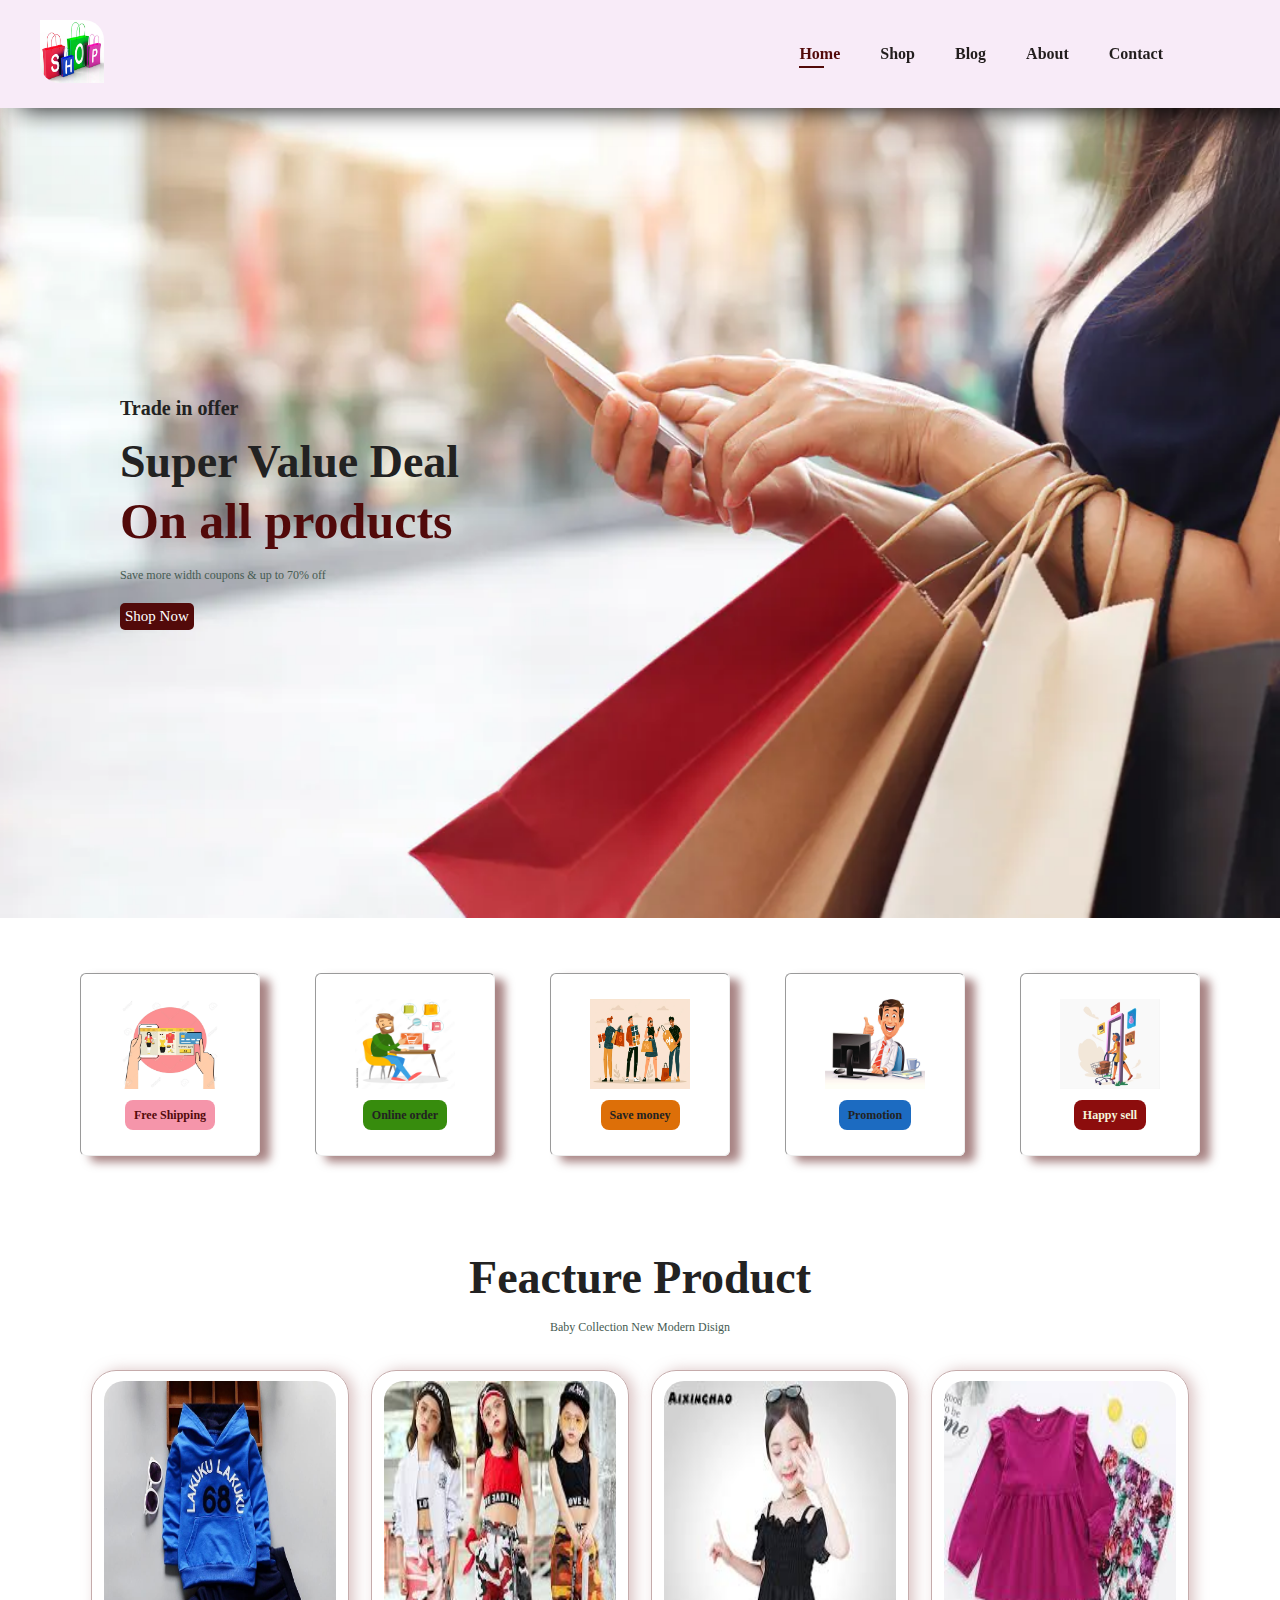
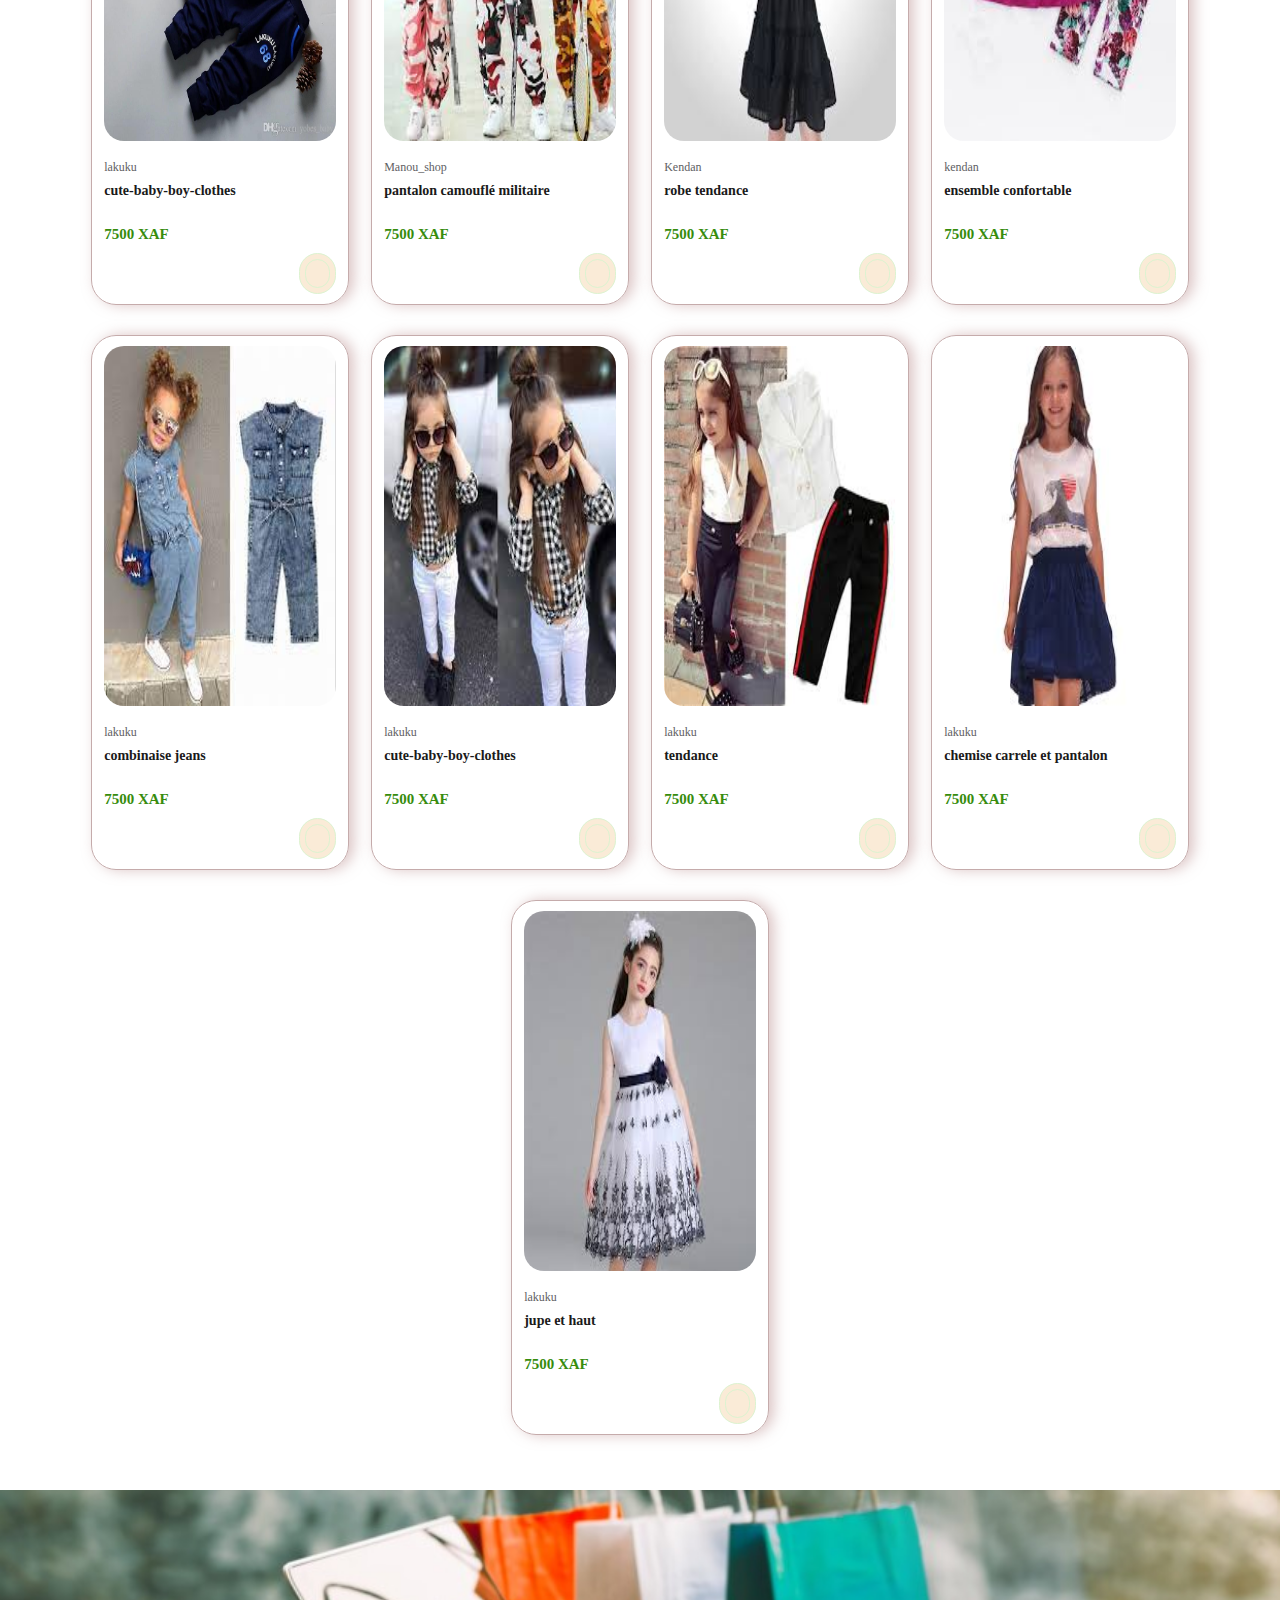
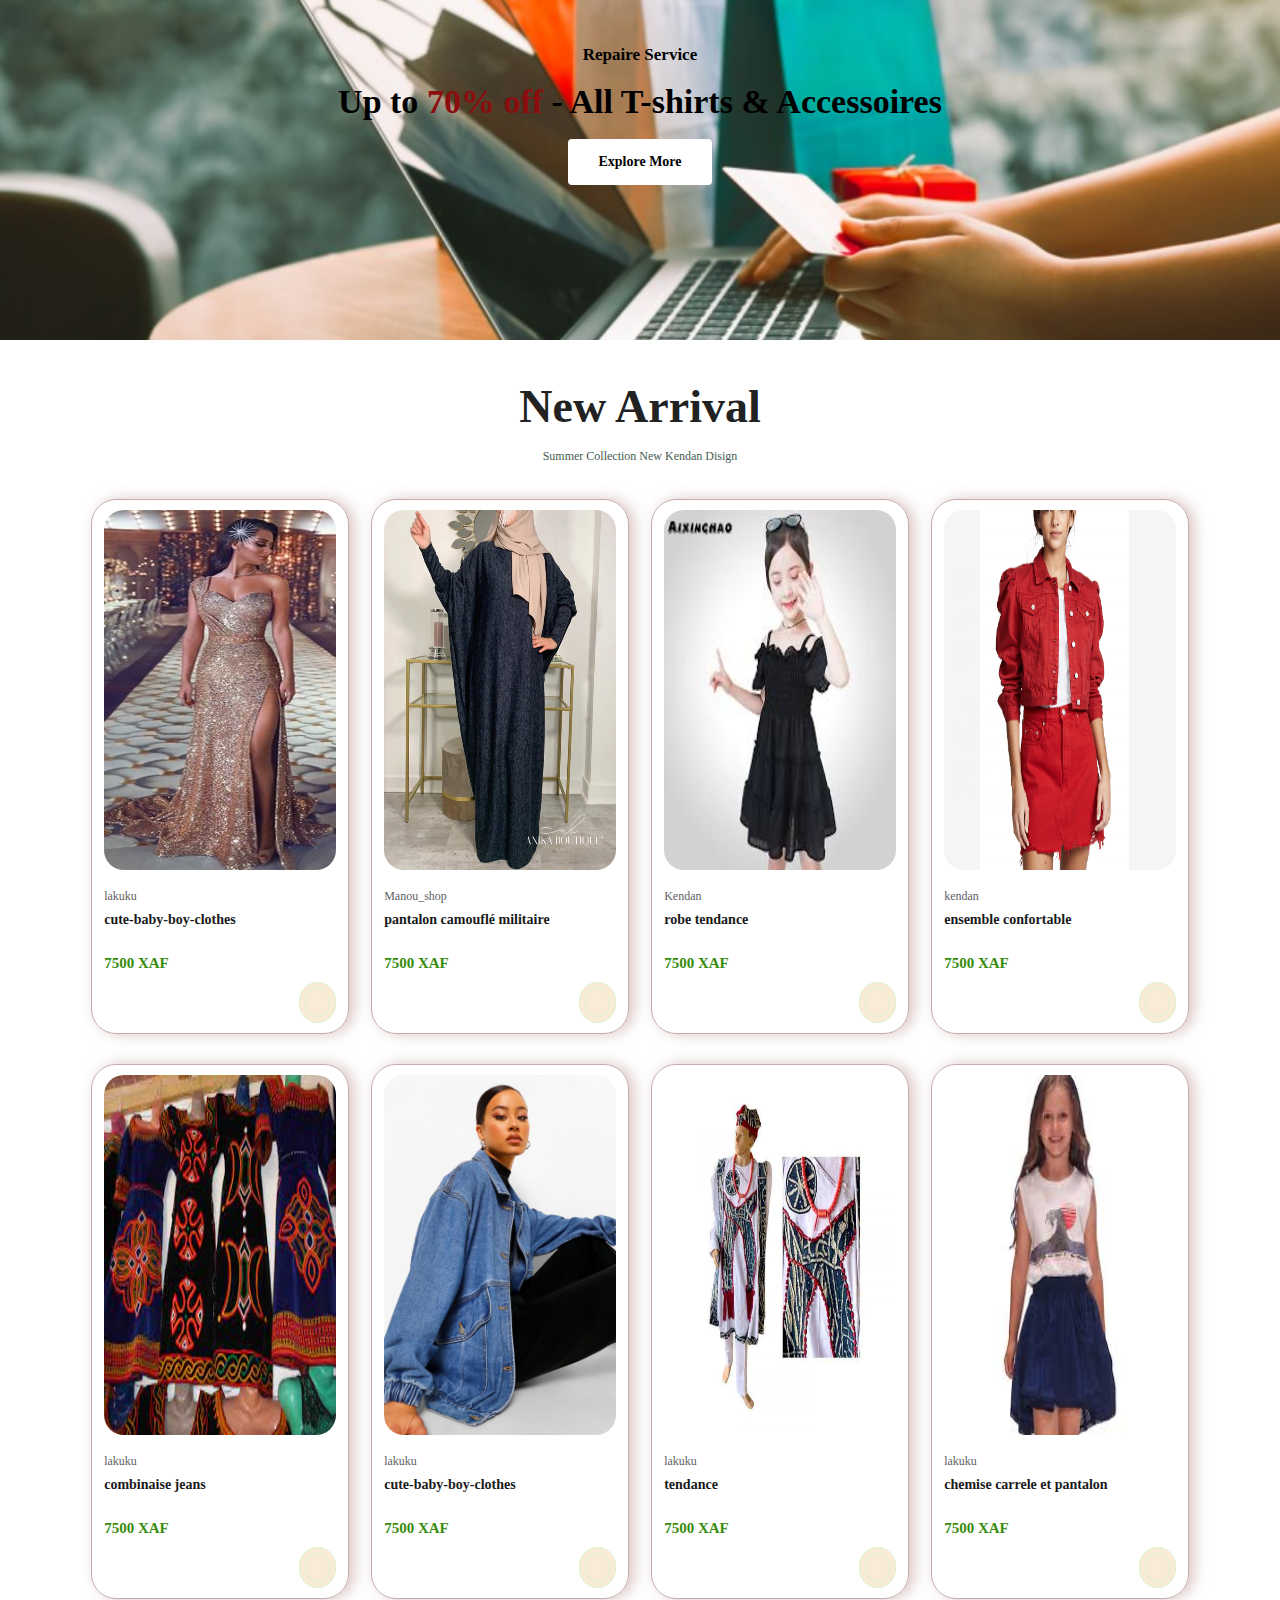
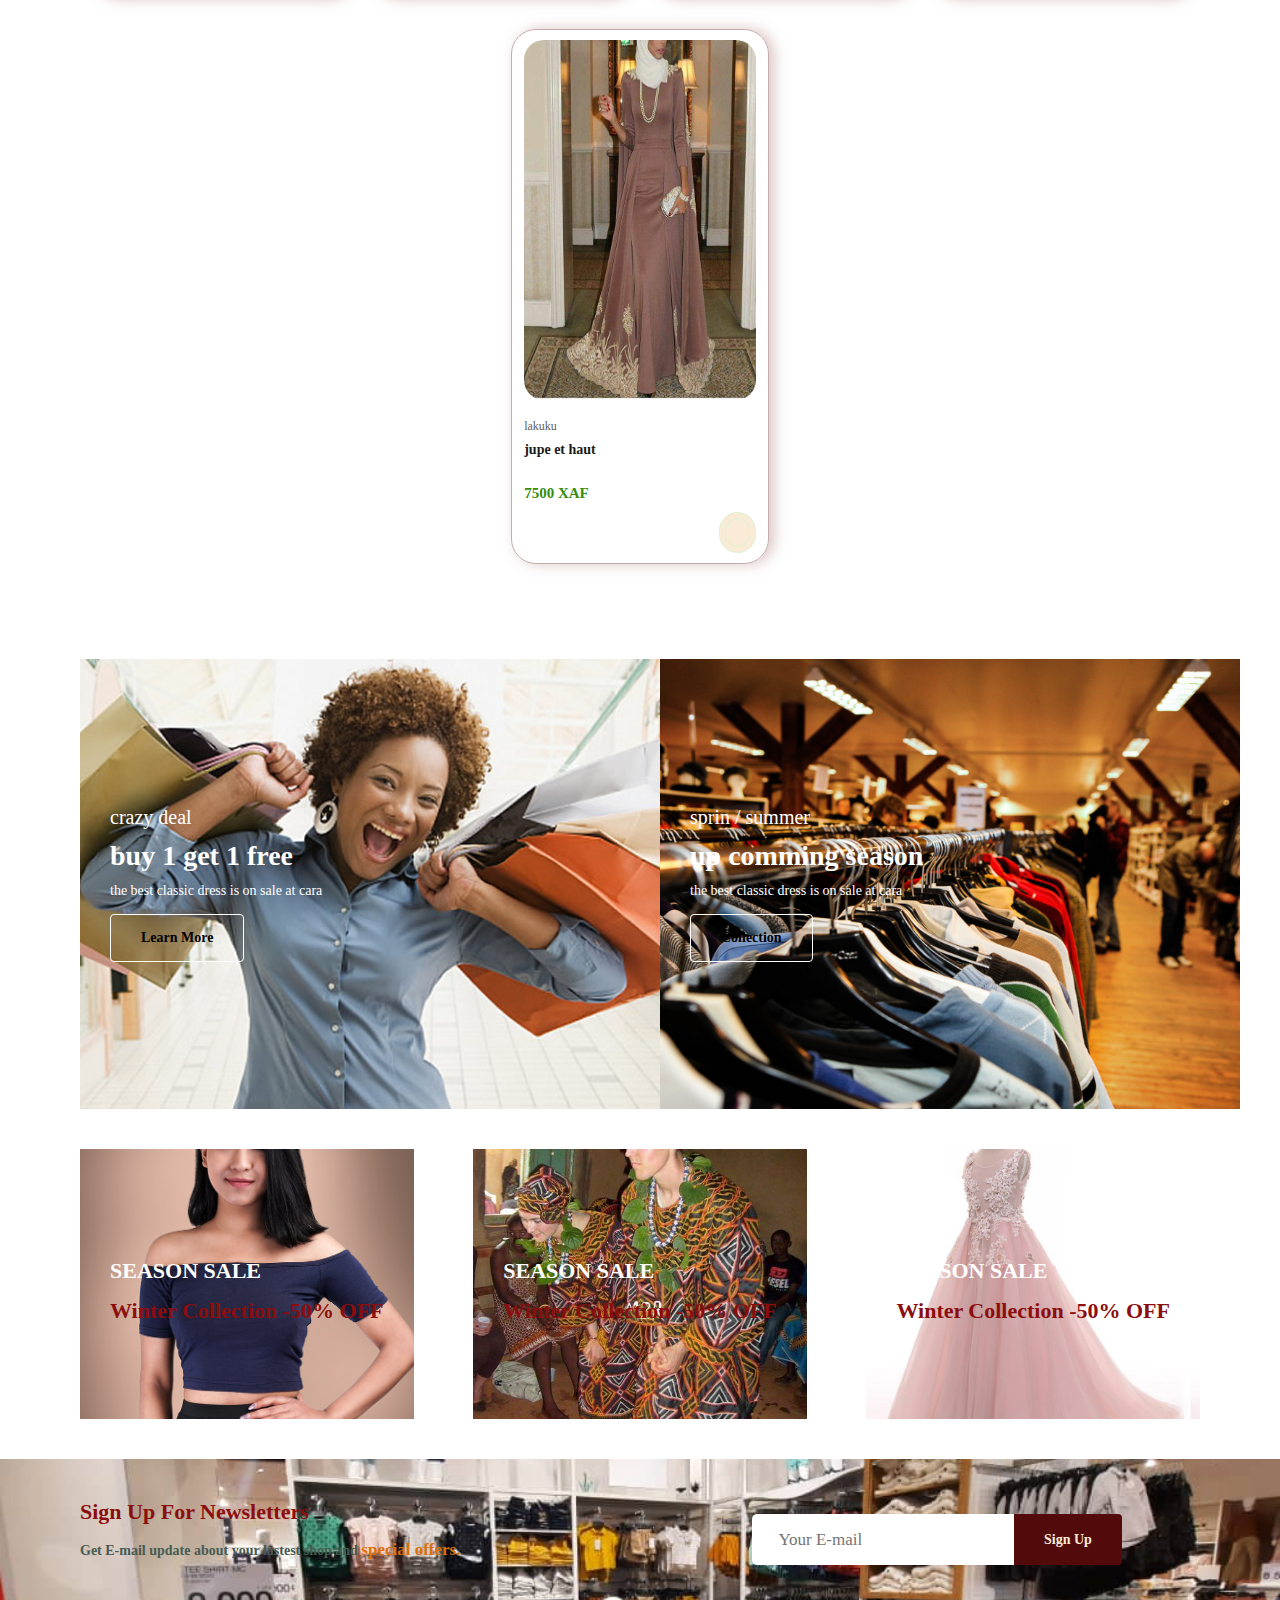
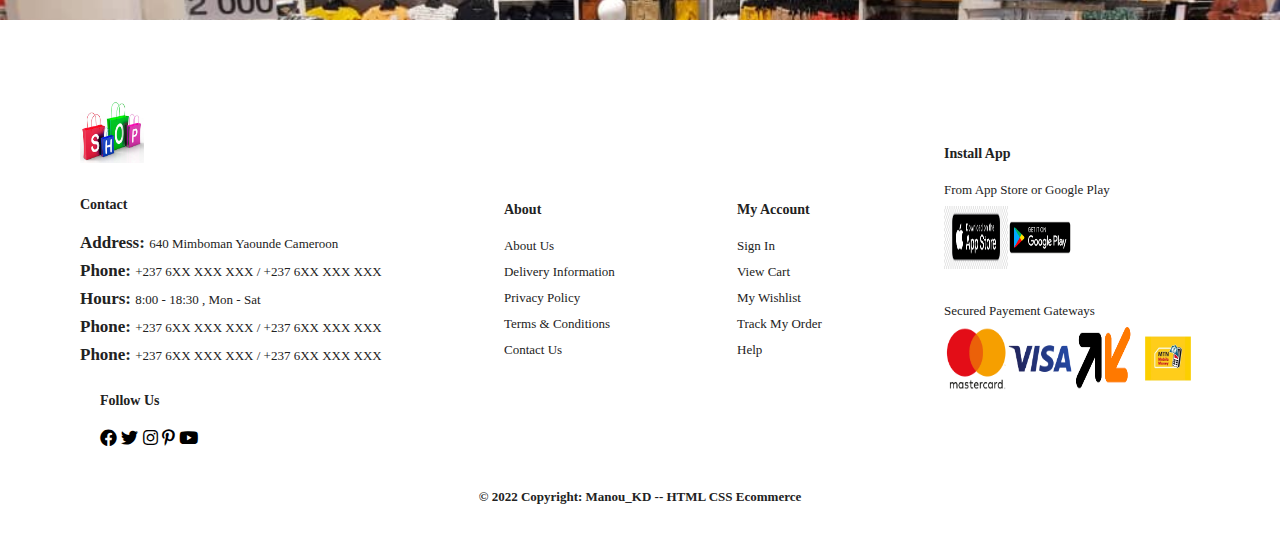
==== index.html @ 31b1c224 "first commit" ====
<!DOCTYPE html>
<html lang="en">
<head>
    <meta charset="UTF-8">
    <meta name="viewport" content="width=device-width, initial-scale=1.0">
    <meta http-equiv="X-UA-Compatible" content="ie=edge">
    <title>E-Commerce</title>
    <link rel="stylesheet" href="https://pro.fontawesome.com/releases/v5.10.0/css/all.css">
    <link rel="stylesheet" href="style.css">
</head>
<body>
    <section id="header">
        <a href="#"><img src="images/shopping_bags.jpg" alt="logo"  class="logo" srcset=""></a>
        <div>
            
            <ul id="navbar">
                <li><a class="active" href="index.html">Home</a></li>
                <li><a href="shop.html">Shop</a></li>
                <li><a href="blog.html">Blog</a></li>
                <li><a href="about.html">About</a></li>
                <li><a href="contact.html">Contact</a></li>
                <li id="lg-bag"><a href="cart.html">  <i class="far fa-shopping-bag"></i></a></li>
                <a href="#" id="close"><img src="images/icons/x-circle-fill.svg" alt="" srcset=""> </a>
            </ul>
        </div>
        <div id="mobile">
                <a href="cart.html"><img src="images/icons/bag.svg" alt="" srcset=""></a>
                <img src="images/icons/list.svg" id="bar" alt="" srcset="">
        </div>
    </section>
    <section id="hero">
        <h4>Trade in offer</h4>
        <h2>Super Value Deal</h2>
        <h1>On all products</h1>
        <p>Save more width coupons & up to 70% off</p>
        <button>Shop Now</button>
    </section>
    <section id="feature" class="section-p1">
        <div class="fe-box">
            <img src="images/feature/f1.webp" alt="" sizes="" srcset="">
            <h6>Free Shipping</h6>
        </div>
        <div class="fe-box">
            <img src="images/feature/f2.jpg" alt="" sizes="" srcset="">
            <h6>Online order</h6>
        </div>
        <div class="fe-box">
            <img src="images/feature/f3.webp" alt="" sizes="" srcset="">
            <h6>Save money</h6>
        </div>
        <div class="fe-box">
            <img src="images/feature/f4.jpg" alt="" sizes="" srcset="">
            <h6>Promotion</h6>
        </div>
        <div class="fe-box">
            <img src="images/feature/f5.webp" alt="" sizes="" srcset="">
            <h6>Happy sell</h6>
        </div>
        
    </section>
    <section id="product1" class="section-p1">
        <h2>Feacture Product</h2>
        <p> Baby Collection New Modern Disign</p>
        <div class="pro-container">
            <div class="pro">
                <img src="images/products/cute-baby-boy-clothes-alibaba-stock-onlin.jpg" class="img-pro" alt="" srcset="">
                <div class="des">
                    <span>lakuku</span>
                    <h5>cute-baby-boy-clothes</h5>
                    <div class="star">
                        <img src="images/icons/star-fill.svg" alt="">
                        <img src="images/icons/star-fill.svg" alt="">
                        <img src="images/icons/star-fill.svg" alt="">
                        <img src="images/icons/star-fill.svg" alt="">
                        <img src="images/icons/star.svg" alt="">
                    </div>
                    <h4>7500 XAF</h4>
                </div>
                <div id="cart" >
                  <a href="#" class="cart"><i class="fal fa-shopping-cart cart"></i></a>     
                </div>            
            </div>
            <div class="pro">
                <img src="images/products/images_010.jpg" class="img-pro" alt="" srcset="">
                <div class="des">
                    <span>Manou_shop</span>
                    <h5>pantalon camouflé militaire</h5>
                    <div class="star">
                        <img src="images/icons/star-fill.svg" alt="">
                        <img src="images/icons/star-fill.svg" alt="">
                        <img src="images/icons/star-fill.svg" alt="">
                        <img src="images/icons/star-fill.svg" alt="">
                        <img src="images/icons/star.svg" alt="">
                    </div>
                    <h4>7500 XAF</h4>
                </div>
                <div id="cart" >
                  <a href="#" class="cart"><i class="fal fa-shopping-cart cart"></i></a>     
                </div>            </div>
            <div class="pro">
                <img src="images/products/images_011.jpg" class="img-pro" alt="" srcset="">
                <div class="des">
                    <span>Kendan</span>
                    <h5>robe tendance</h5>
                    <div class="star">
                        <img src="images/icons/star-fill.svg" alt="">
                        <img src="images/icons/star-fill.svg" alt="">
                        <img src="images/icons/star-fill.svg" alt="">
                        <img src="images/icons/star-fill.svg" alt="">
                        <img src="images/icons/star.svg" alt="">
                    </div>
                    <h4>7500 XAF</h4>
                </div>
                <div id="cart" >
                  <a href="#" class="cart"><i class="fal fa-shopping-cart cart"></i></a>     
                </div>
                
            </div>
            <div class="pro">
                <img src="images/products/images_007.jpg" class="img-pro" alt="" srcset="">
                <div class="des">
                    <span>kendan</span>
                    <h5>ensemble confortable</h5>
                    <div class="star">
                        <img src="images/icons/star-fill.svg" alt="">
                        <img src="images/icons/star-fill.svg" alt="">
                        <img src="images/icons/star-fill.svg" alt="">
                        <img src="images/icons/star-fill.svg" alt="">
                        <img src="images/icons/star.svg" alt="">
                    </div>
                    <h4>7500 XAF</h4>
                </div>
                 <div id="cart" >
                  <a href="#" class="cart"><i class="fal fa-shopping-cart cart"></i></a>     
                </div>            </div>
            <div class="pro">
                <img src="images/products/images_016.jpg" class="img-pro" alt="" srcset="">
                <div class="des">
                    <span>lakuku</span>
                    <h5>combinaise jeans</h5>
                    <div class="star">
                        <img src="images/icons/star-fill.svg" alt="">
                        <img src="images/icons/star-fill.svg" alt="">
                        <img src="images/icons/star-fill.svg" alt="">
                        <img src="images/icons/star-fill.svg" alt="">
                        <img src="images/icons/star.svg" alt="">
                    </div>
                    <h4>7500 XAF</h4>
                </div>
                 <div id="cart" >
                  <a href="#" class="cart"><i class="fal fa-shopping-cart cart"></i></a>     
                </div>            </div>
            <div class="pro">
                <img src="images/products/images_008.jpg" class="img-pro" alt="" srcset="">
                <div class="des">
                    <span>lakuku</span>
                    <h5>cute-baby-boy-clothes</h5>
                    <div class="star">
                        <img src="images/icons/star-fill.svg" alt="">
                        <img src="images/icons/star-fill.svg" alt="">
                        <img src="images/icons/star-fill.svg" alt="">
                        <img src="images/icons/star-fill.svg" alt="">
                        <img src="images/icons/star.svg" alt="">
                    </div>
                    <h4>7500 XAF</h4>
                </div>
                <div id="cart" >
                  <a href="#" class="cart"><i class="fal fa-shopping-cart cart"></i></a>     
                </div>            </div>
            <div class="pro">
                <img src="images/products/images_009.jpg" class="img-pro" alt="" srcset="">
                <div class="des">
                    <span>lakuku</span>
                    <h5>tendance</h5>
                    <div class="star">
                        <img src="images/icons/star-fill.svg" alt="">
                        <img src="images/icons/star-fill.svg" alt="">
                        <img src="images/icons/star-fill.svg" alt="">
                        <img src="images/icons/star-fill.svg" alt="">
                        <img src="images/icons/star.svg" alt="">
                    </div>
                    <h4>7500 XAF</h4>
                </div>
                <div id="cart" >
                  <a href="#" class="cart"><i class="fal fa-shopping-cart cart"></i></a>     
                </div>            </div>
            <div class="pro">
                <img src="images/products/images_014.jpg" class="img-pro" alt="" srcset="">
                <div class="des">
                    <span>lakuku</span>
                    <h5>chemise carrele et pantalon</h5>
                    <div class="star">
                        <img src="images/icons/star-fill.svg" alt="">
                        <img src="images/icons/star-fill.svg" alt="">
                        <img src="images/icons/star-fill.svg" alt="">
                        <img src="images/icons/star-fill.svg" alt="">
                        <img src="images/icons/star.svg" alt="">
                    </div>
                    <h4>7500 XAF</h4>
                </div>
                <div id="cart" >
                  <a href="#" class="cart"><i class="fal fa-shopping-cart cart"></i></a>     
                </div>            </div>
            <div class="pro">
                <img src="images/products/images_013.jpg" class="img-pro" alt="" srcset="">
                <div class="des">
                    <span>lakuku</span>
                    <h5>jupe et haut</h5>
                    <div class="star">
                        <img src="images/icons/star-fill.svg" alt="">
                        <img src="images/icons/star-fill.svg" alt="">
                        <img src="images/icons/star-fill.svg" alt="">
                        <img src="images/icons/star-fill.svg" alt="">
                        <img src="images/icons/star.svg" alt="">
                    </div>
                    <h4>7500 XAF</h4>
                </div>
                <div id="cart" >
                  <a href="#" class="cart"><i class="fal fa-shopping-cart cart"></i></a>     
                </div>            </div>
        </div>
    </section>
    <section id="banner" class=".section-m1">
        <h4>Repaire Service</h4>
        <h2>Up to <span> 70% off </span> - All T-shirts & Accessoires</h2>
        <button class="btn-normal">Explore More</button>
    </section>
    <section id="product1" class="section-p1">
        <h2>New Arrival</h2>
        <p> Summer Collection New Kendan Disign</p>
        <div class="pro-container">
            <div class="pro">
                <img src="images/products/75a21ddd71923d6c9fd1a642f543771a.jpg" class="img-pro" alt="" srcset="">
                <div class="des">
                    <span>lakuku</span>
                    <h5>cute-baby-boy-clothes</h5>
                    <div class="star">
                        <img src="images/icons/star-fill.svg" alt="">
                        <img src="images/icons/star-fill.svg" alt="">
                        <img src="images/icons/star-fill.svg" alt="">
                        <img src="images/icons/star-fill.svg" alt="">
                        <img src="images/icons/star.svg" alt="">
                    </div>
                    <h4>7500 XAF</h4>
                </div>
 <div id="cart" >
                  <a href="#" class="cart"><i class="fal fa-shopping-cart cart"></i></a>     
                </div>            </div>
            <div class="pro">
                <img src="images/products/CED5F1C2-7C5C-4FFE-A489-FA184898718B_533x.webp" class="img-pro" alt="" srcset="">
                <div class="des">
                    <span>Manou_shop</span>
                    <h5>pantalon camouflé militaire</h5>
                    <div class="star">
                        <img src="images/icons/star-fill.svg" alt="">
                        <img src="images/icons/star-fill.svg" alt="">
                        <img src="images/icons/star-fill.svg" alt="">
                        <img src="images/icons/star-fill.svg" alt="">
                        <img src="images/icons/star.svg" alt="">
                    </div>
                    <h4>7500 XAF</h4>
                </div>
 <div id="cart" >
                  <a href="#" class="cart"><i class="fal fa-shopping-cart cart"></i></a>     
                </div>            </div>
            <div class="pro">
                <img src="images/products/images_011.jpg" class="img-pro" alt="" srcset="">
                <div class="des">
                    <span>Kendan</span>
                    <h5>robe tendance</h5>
                    <div class="star">
                        <img src="images/icons/star-fill.svg" alt="">
                        <img src="images/icons/star-fill.svg" alt="">
                        <img src="images/icons/star-fill.svg" alt="">
                        <img src="images/icons/star-fill.svg" alt="">
                        <img src="images/icons/star.svg" alt="">
                    </div>
                    <h4>7500 XAF</h4>
                </div>
 <div id="cart" >
                  <a href="#" class="cart"><i class="fal fa-shopping-cart cart"></i></a>     
                </div>            </div>
            <div class="pro">
                <img src="images/products/H14b6fbe67c9c49cea7d900f7f16532cc0.png" class="img-pro" alt="" srcset="">
                <div class="des">
                    <span>kendan</span>
                    <h5>ensemble confortable</h5>
                    <div class="star">
                        <img src="images/icons/star-fill.svg" alt="">
                        <img src="images/icons/star-fill.svg" alt="">
                        <img src="images/icons/star-fill.svg" alt="">
                        <img src="images/icons/star-fill.svg" alt="">
                        <img src="images/icons/star.svg" alt="">
                    </div>
                    <h4>7500 XAF</h4>
                </div>
 <div id="cart" >
                  <a href="#" class="cart"><i class="fal fa-shopping-cart cart"></i></a>     
                </div>            </div>
            <div class="pro">
                <img src="images/products/indextradi.jpg" class="img-pro" alt="" srcset="">
                <div class="des">
                    <span>lakuku</span>
                    <h5>combinaise jeans</h5>
                    <div class="star">
                        <img src="images/icons/star-fill.svg" alt="">
                        <img src="images/icons/star-fill.svg" alt="">
                        <img src="images/icons/star-fill.svg" alt="">
                        <img src="images/icons/star-fill.svg" alt="">
                        <img src="images/icons/star.svg" alt="">
                    </div>
                    <h4>7500 XAF</h4>
                </div>
 <div id="cart" >
                  <a href="#" class="cart"><i class="fal fa-shopping-cart cart"></i></a>     
                </div>            </div>
            <div class="pro">
                <img src="images/products/femme-bleu moyen-veste-en-denim-longue-coupe-oversize-ample-.jpg" class="img-pro" alt="" srcset="">
                <div class="des">
                    <span>lakuku</span>
                    <h5>cute-baby-boy-clothes</h5>
                    <div class="star">
                        <img src="images/icons/star-fill.svg" alt="">
                        <img src="images/icons/star-fill.svg" alt="">
                        <img src="images/icons/star-fill.svg" alt="">
                        <img src="images/icons/star-fill.svg" alt="">
                        <img src="images/icons/star.svg" alt="">
                    </div>
                    <h4>7500 XAF</h4>
                </div>
 <div id="cart" >
                  <a href="#" class="cart"><i class="fal fa-shopping-cart cart"></i></a>     
                </div>            </div>
            <div class="pro">
                <img src="images/products/gang_traditionnel_en_tissue_ndop.jpg" class="img-pro" alt="" srcset="">
                <div class="des">
                    <span>lakuku</span>
                    <h5>tendance</h5>
                    <div class="star">
                        <img src="images/icons/star-fill.svg" alt="">
                        <img src="images/icons/star-fill.svg" alt="">
                        <img src="images/icons/star-fill.svg" alt="">
                        <img src="images/icons/star-fill.svg" alt="">
                        <img src="images/icons/star.svg" alt="">
                    </div>
                    <h4>7500 XAF</h4>
                </div>
 <div id="cart" >
                  <a href="#" class="cart"><i class="fal fa-shopping-cart cart"></i></a>     
                </div>            </div>
            <div class="pro">
                <img src="images/products/images_014.jpg" class="img-pro" alt="" srcset="">
                <div class="des">
                    <span>lakuku</span>
                    <h5>chemise carrele et pantalon</h5>
                    <div class="star">
                        <img src="images/icons/star-fill.svg" alt="">
                        <img src="images/icons/star-fill.svg" alt="">
                        <img src="images/icons/star-fill.svg" alt="">
                        <img src="images/icons/star-fill.svg" alt="">
                        <img src="images/icons/star.svg" alt="">
                    </div>
                    <h4>7500 XAF</h4>
                </div>
 <div id="cart" >
                  <a href="#" class="cart"><i class="fal fa-shopping-cart cart"></i></a>     
                </div>            </div>
            <div class="pro">
                <img src="images/products/b02f3e22499b5901ee5ac086f88798ce.jpg" class="img-pro" alt="" srcset="">
                <div class="des">
                    <span>lakuku</span>
                    <h5>jupe et haut</h5>
                    <div class="star">
                        <img src="images/icons/star-fill.svg" alt="">
                        <img src="images/icons/star-fill.svg" alt="">
                        <img src="images/icons/star-fill.svg" alt="">
                        <img src="images/icons/star-fill.svg" alt="">
                        <img src="images/icons/star.svg" alt="">
                    </div>
                    <h4>7500 XAF</h4>
                </div>
 <div id="cart" >
                  <a href="#" class="cart"><i class="fal fa-shopping-cart cart"></i></a>     
                </div>            </div>
        </div>
    </section>
    <section id="sm-banner" class="section-p1">
        <div class="banner-box">
            <h4> crazy deal</h4>
            <h2> buy 1 get 1 free</h2>
            <span>the best classic dress is on sale at cara</span>
            <button class="btn-white">Learn More </button>
        </div>
        <div class="banner-box banner-box2">
            <h4> sprin / summer</h4>
            <h2> up comming season</h2>
            <span>the best classic dress is on sale at cara</span>
            <button class="btn-white">Collection </button>
        </div>
       
    </section>
    <section id="banner3" class="section-p1">
        <div class="banner-box">
            <h2>SEASON SALE</h2>
            <h3>Winter Collection -50% OFF</h3>
        </div>
        <div class="banner-box banner-box2">
            <h2>SEASON SALE</h2>
            <h3>Winter Collection -50% OFF</h3>
        </div>
        <div class="banner-box banner-box3">
            <h2>SEASON SALE</h2>
            <h3>Winter Collection -50% OFF</h3>
        </div>
    </section>
    <section id="newsletter" class="section-p1 section-m1">
        <div class="newstext">
            <h4> Sign Up For Newsletters</h4>
            <p>Get E-mail update about your lastest shop and <span>special offers.</span> </p>
        </div>
        <div class="form">
            <input type="text" placeholder="Your E-mail">
            <button type="submit" class="btn-normal"> Sign Up </button>
        </div>
    </section>
    <footer class="section-p1">
        <div class="b1">
                <div class="col">
                        <a href="#"><img src="images/shopping_bags.jpg" alt="logo"  class="logo" srcset=""></a>
                        <h4>Contact</h4>
                        <p><strong>Address: </strong> 640 Mimboman Yaounde Cameroon</p>
                        <p><strong>Phone: </strong> +237 6XX XXX XXX / +237 6XX XXX XXX </p>
                        <p><strong>Hours: </strong> 8:00 - 18:30 , Mon - Sat</p>
                        <p><strong>Phone: </strong> +237 6XX XXX XXX / +237 6XX XXX XXX </p>
                        <p><strong>Phone: </strong> +237 6XX XXX XXX / +237 6XX XXX XXX </p>
                        <div class="follow">
                            <h4>Follow Us</h4>
                            <div class="icons">
                                <i class="fab fa-facebook"></i>
                                <i class="fab fa-twitter"></i>
                                <i class="fab fa-instagram"></i>
                                <i class="fab fa-pinterest-p" aria-hidden="true"></i>
                                <i class="fab fa-youtube" aria-hidden="true"></i>
<!--                                 <img src="images/icons/facebook.svg" alt="" srcset="">
                                <img src="images/icons/twitter.svg" alt="" srcset="">
                                <img src="images/icons/instagram.svg" alt="" srcset="">
                                <img src="images/icons/pinterest.svg" alt="" srcset="">
                                <img src="images/icons/youtube.svg" alt="" srcset=""> -->
                            </div>
                        </div>
                    </div>
                    <div class="col">
                        <h4>About</h4>
                        <a href="#"> About Us</a>
                        <a href="#">Delivery Information</a>
                        <a href="#">Privacy Policy</a>
                        <a href="#">Terms & Conditions</a>
                        <a href="#">Contact Us</a>                   
                    </div>
                    <div class="col">
                        <h4>My Account</h4>
                        <a href="#"> Sign In</a>
                        <a href="#">View Cart</a>
                        <a href="#">My Wishlist</a>
                        <a href="#">Track My Order</a>
                        <a href="#">Help</a>          
                    </div>
                    <div class="col install">
                        <h4>Install App</h4>
                        <p>From App Store or Google Play</p>  
                        <div class="row">
                            <a href="#">  <img src="images/pay/app.png" alt="" srcset="" class="logo"> </a>
                             <a href=""><img src="images/pay/images.png" alt="" srcset="" class="logo"></a> 
                        </div>
                        <p>Secured Payement Gateways</p>
                        <div class="row">

                            <a href="#"><img src="images/pay/mastercard.png" alt="" srcset="" class="logo"></a>
                            <a href="#"><img src="images/pay/visa.png" alt="" srcset="" class="logo"></a>
                            <a href="#"><img src="images/pay/index.png" alt="" srcset="" class="logo"></a>
                            <a href="#"><img src="images/pay/mtn.png" alt="" srcset="" class="logo"></a>
                        </div>      
                    </div>
        </div>
       
        <div class="copyright">
            <p>© 2022 Copyright: Manou_KD -- HTML CSS Ecommerce</p>
        </div>
    </footer>

    <script src="script.js"></script>
</body>
</html>
---- style.css ----
*{
    margin: 0;
    padding: 0;
    box-sizing: border-box;
    font-size: 17px;
    font-family: 'Times New Roman', Times, serif;
}
body
{
    
}
h1
{
    font-size: 50px;
    line-height: 64px;
    color: #222;

}
h2
{
    font-size: 46px;
    line-height: 54px;
    color: #222;
    
}
h3
{
    font-size: 46px;
    
    color: #222;   
}
h4
{
    font-size: 20px;
    
    color: #222;   
}
h6
{
    font-size: 12px;
    font-weight: 700;
      
}
p{
    font-size: 12px;
    color: #465b52;
    margin: 15px 0 20px 0;
}
button.btn-normal
{
    font-size: 14px;
    font-weight: 600;
    padding: 15px 30px ;
    border: none;
    border-radius: 4px;
    color: #000 ;
    outline: none;
    cursor: pointer;
    background-color: #fff;
    transition: 0.2s;
}
button.btn-white
{
    font-size: 14px;
    font-weight: 600;
    padding: 15px 30px ;
    border: none;
    border-radius: 4px;
    color: #000 ;
    outline: none;
    cursor: pointer;
    border: 1px solid white;
    background-color: transparent;
    transition: 0.2s;
}
.section-p1
{
    padding: 40px 80px;
}
.section-m1
{
    margin: 40px 0;
}
body
{
    width: 100%;
}

/* Header  Start */

    #header
    {
        display: flex;
        align-items: center;
        justify-content: space-between;
        padding: 20px 40px;
        background-color: rgb(248, 235, 248);
        box-shadow: 20px 0px 26px black;
        position: sticky;
        top: 0;
        left: 0;   
    }

    #header a .logo
    {
        height: 7vh;
        width: 5vw;
        border-bottom-left-radius: 20px;
        border-top-right-radius: 20px;
    }
    #mobile
    {
        display: none;
        align-items: center;
    }
    #navbar
    {
        
        display: flex;
        align-items: center;
        justify-content: center;
    }
    #close
    {
        display: none;
    }
    #navbar li
    {
        padding: 0 20px;
        list-style: none;
        position: relative;
    }

    #navbar li a
    {
        text-decoration: none;
        font-size: 16px;
        font-weight: 600;
        color: rgb(34, 29, 29);
        transition: 0.3s ease;
    }
    #navbar li a:hover, #navbar li a.active
    {
        color: rgb(82, 10, 10);
    }
    #navbar li a.active::after, #navbar li a:hover::after
    {
        content:"";
        background: rgb(82, 10, 10);
        left: 20px ;
        bottom: -4px ;
        position: absolute;
        width: 30%;
        height: 2px; 
    }

/* Home Page */

    #hero
    {
        background: url('images/istock-865596822.webp');
        width: 100%;
        height: 90vh;
        background-repeat: no-repeat;
        background-size: cover;
        background-position: top 25% right 0;
        padding: 0 120px;
        display: flex;
        flex-direction: column;
        align-items: flex-start;
        justify-content: center;
    }
    #hero h4
    {
        padding-bottom: 15px;
    }
    #hero h1
    {
        color: rgb(82, 10, 10);
    }
    #hero button
    {
        background-color: rgb(82, 10, 10);
        color: white;
        border: 0;
        padding: 5px;
        border-radius: 5px;
        font-weight: 700px;
        font-size: 15px;
    }
    #feature
    {
        display: flex;
        justify-content: space-between;
        flex-wrap: wrap;
    }
    #feature .fe-box
    {
        width: 180px;
        text-align: center;
        padding: 25px 15px;
        box-shadow: 10px 6px 10px rgba(82, 10, 10,0.5);
        border: 1px inset ;
        border-radius: 6px;
        margin: 15px 0;
    }
    #feature .fe-box:hover
    {
        box-shadow: 10px 10px 54px rgba(185, 139, 139, 0.5);

    }
    #feature .fe-box img
    {
        width: 100px;
        height: 90px;
        margin-bottom: 6px;
    }
    #feature .fe-box h6
    {
        background-color: #f595aa;
        padding: 9px;
        line-height: 1;
        border-radius: 8px; 
        display: inline-block;
        color: rgba(82, 10, 10);
    }
    #feature .fe-box:nth-child(2) h6{
        background-color: rgb(55, 140, 13);
        color: #222;
    }
    #feature .fe-box:nth-child(3) h6{
        background-color: rgb(221, 111, 8);
        color: #222;
    }
    #feature .fe-box:nth-child(4) h6{
        background-color: rgb(28, 107, 193);
        color: #222;
    }
    #feature .fe-box:nth-child(5) h6{
        background-color: rgb(140, 13, 13);
        color: beige;
    }
    /*  */
    #product1
    {
        text-align: center;
    }
    #product1 .pro-container
    {
        display: flex;
        justify-content: space-around;
        flex-wrap: wrap;
        
    }
    #product1 .pro
    {
        width:23% ;
        min-width: 250px;
        padding: 10px 12px;
        border: 1px solid rgb(197, 171, 171);
        cursor: pointer;
        box-shadow: 5px 0px 14px rgba(185, 139, 139, 0.5); 
        border-radius: 25px;
        margin: 15px 0;
        transition: 0.2s ease;
       
    }
    #product1 .pro:hover
    {
        box-shadow: 5px 0px 14px rgba(185, 139, 139, 0.8);
    }
    #product1 .pro .img-pro
    {
        width: 100%;
        height: 40vh;
        border-radius: 20px;
    }
    #product1 .pro .des
    {
        text-align: start;
        padding: 10px 0;
    }
    #product1 .pro .des span
    {
        color: #606063;
        font-size: 12px;
    }
    #product1 .pro .des h5
    {
        padding-top: 7px;
        color: #1a1a1a;
        font-size: 14px;
    }
    #product1 .pro .des h4
    {
        padding-top: 7px;
        color: rgb(55, 140, 13);
        font-size: 15px;
        font-weight: 700;
    }
    #product1 .pro #cart
    {
        display: flex; 
        justify-content: flex-end;
        
    }
    #product1 .pro .cart{
        
        border-radius: 50px;
        padding: 5px;
        font-weight: 500;
        background-color: antiquewhite;
        border: 1px solid rgb(220, 243, 208);     
        right: 10px;
        bottom: 20px;
       
    }

    #banner
    {
        width: 100%;
           
        padding: 0 120px; 
        
        align-items: flex-start;

        /*  */
        display: flex;
        flex-direction: column;
        justify-content: center;
        align-items: center;
        text-align: center;
        min-width: 580px;
        background-image: url("images/banner/online.jpeg");
        background-color: rgba(221, 111, 8, 0);
        background-repeat: repeat;
        background-size: cover;
        height: 50vh;
        background-position: center;
      
    }

    #banner h4
    {
        font-size: 17px;
        color: black;
    }
    
    #banner h2
    {
        font-size: 34px;
        color: black;
        padding: 10px 0;
    }
    #banner h2 span
    {
        font-size: 34px;
        color: rgb(140, 13, 13);
       
    }
    #banner button:hover
    {
        background-color: rgb(140, 13, 13);
        color: white;
    }
    /*  */
    #sm-banner
    {
        display: flex;
        justify-content: space-between;
       
    }
    #sm-banner .banner-box
    {
        display: flex;
        flex-direction: column;
        justify-content: center;
        align-items: flex-start;
       
        min-width: 580px;
        background-image: url("images/banner/black_woman_shopping-bags_670.jpg");
        background-repeat: repeat;
        background-size: cover;
    
        height: 50vh;
        background-position: center;
       padding: 30PX;
    }
    #sm-banner .banner-box h4
    {
        font-size: 20px;
        color: #fff;
        font-weight: 300;
    }
    #sm-banner .banner-box h2
    {
        font-size: 28px;
        color:#fff;
        font-weight: 800;
    }
    #sm-banner .banner-box span
    {
        font-size: 14px;
        color: #fff;
        font-weight: 500;
        padding-bottom: 15px;
    }
    #sm-banner .banner-box:hover button{
        background-color: rgb(140, 13, 13);
        color: white;
        border: 1px solid rgb(140, 13, 13);
    }
    #sm-banner .banner-box2
    {
       
        background-image: url("images/banner/vêtements_0.jpg");
       
    }
    /*  */
    #banner3
    {
       
        display: flex;
        justify-content: space-between;
       flex-wrap: wrap;
       padding: 0 80px;
      
    }
    #banner3 .banner-box
    {
        display: flex;
        flex-direction: column;
        justify-content: center;
        align-items: flex-start;      
        
        background-image: url("images/banner/MT07BH-700x933.jpg");
        background-repeat: repeat;
        background-size: cover;
        height: 30vh;
        background-position: center;
        padding: 30px;
    }
    #banner3 .banner-box2
    {     
        background-image: url("images/banner/tenue-traditionelle-Toghu-11.jpg");
    }
    #banner3 .banner-box3
    {
        background-image: url("images/banner/nouvelle-belle-fille-de-fleur-robes-pour.jpg");
    }
    #banner3 h2
    {
        color: #fff ;
        font-weight: 900;
        font-size: 22px;
    }
    #banner3 h3
    {
        color: rgb(140, 13, 13);
        font-weight: 900;
        font-size: 22px;
    }
    /*  */
    #newsletter
    {
        background-image: url('images/banner/whatsapp-image-2020-12-10-at-18.11.11-1-999.jpeg');
        background-repeat: no-repeat;
        background-position: 20% 30%;
        background-size: 100%;
        flex-wrap: wrap;
        align-items: center;
        display: flex;
        justify-content: space-between;
    }
    #newsletter h4
    {
        font-size: 22px;
        font-weight: 700;
        color: rgb(140, 13, 13);
    }
    #newsletter p
    {
        font-size: 14px;
        font-weight: 700;
    }
    #newsletter p span
    {
        color: rgb(221, 111, 8);
    }
    #newsletter input
    {
        border: 1px solid transparent;
        height: 3rem;
        border-radius: 5px;
        padding: 0 1.5rem; 
        outline: none;
        border-top-right-radius: 0;
        border-bottom-right-radius: 0;
    }
    #newsletter button
    {
        height: 3rem;
        background-color: rgb(82, 10, 10);
        color: antiquewhite;
        border-top-left-radius: 0;
        border-bottom-left-radius: 0;
    }
    #newsletter .form
    {
        display: flex;
        width: 40%;  
    }
    
    /*  */
    footer
    {
        display: flex;
        flex-direction: column;
        
        
    }
    footer .b1
    {
        display: flex;
        justify-content: space-between;
        align-items: center;
        
        flex-wrap: wrap;
    }
    footer .col
    {
        display: flex;
        flex-direction: column;
        align-items: flex-start;
        margin-bottom: 20px;
        margin-top: 0;
    }
    footer .col .follow
    {
        padding: 20px;
    }
    footer .col .install
    {
        
    }
    footer .row
    {
        display: flex;
        justify-content: space-between;
    }
    footer .logo
    {
        height: 7vh;
        width: 5vw;
        margin-bottom: 20px;
    }
    footer h4
    {
        font-size: 14px;
        padding-bottom: 20px;
    }
   footer p 
    {
        text-decoration: none;
        color: #222;
        margin-bottom: 10px;
        /* font-weight: 600; */
        font-size: 13px;
        margin: 0 0 8px 0;
    }
    footer a 
    {
        text-decoration: none;
        color: #222;
        font-size: 13px;
        margin-bottom: 10px;
        
    }
    footer .copyright
    {
        font-size: 25px;
        font-weight: 900;
        text-align: center;
    }
    

/* Shop page */


    #page-header
    {
        height: 40vh;
        background-repeat: no-repeat;
        background-size: cover;
        background-position: center;
        display: flex;
        flex-direction: column;
        justify-content: center;
        text-align: center;
      
        background-image: url("images/banner/vêtements_0.jpg");
    }
    #page-header h2, #page-header p
    {
        color: #fff;
    }
    #pagination
    {
        text-align: center;
    }
    #pagination a
    {
        text-decoration: none;
        padding: 15px 20px;
        border-radius: 4px;
        background-color:#2800ef;
        color: #fff;
        font-weight: 600;
    }
    #pagination a i
    {
        font-size: 16px;
        font-weight: 600;
    }

/* single product */
#prodetails
{
    padding: 40px 80px;
    display: flex;
    margin-top: 20px;
} 
#prodetails .single-pro-image
{
    width: 40%;
    margin-right: 50px;
    padding: 40px 80px;
}
#prodetails .single-pro-image img
{
    width: 100%;
    
}
.small-img-group
{
    display: flex;
    justify-content: space-between;
}
.small-img-col
{
    flex-basis: 30%;
    cursor: pointer;
}
#prodetails .single-pro-details
{
    width: 50%;
    padding-top: 50px;
}
#prodetails .single-pro-details h4
{
    padding: 20px 0 10px 0;
}
#prodetails .single-pro-details h2
{
    font-size: 26px;
}
#prodetails .single-pro-details select
{
    display: block;
    padding: 5px 10px;
    margin-bottom: 10px;
}
#prodetails .single-pro-details input
{
    width: 50px;
    height: 45px;
    padding-left: 10px;
    font-size: 16px;
    margin-right: 10px;
}
#prodetails .single-pro-details input:focus
{
    outline: none;
}
#prodetails .single-pro-details button
{
    color: #fff;
    background-color: rgb(82, 10, 10);
}

/* Blog Page */


/* About Page */



/* Start media query */
@media(max-width:799px)
{
    #navbar
    {
        position: fixed;
        top: 0;
        right: -200PX;
        height: 100vh;
        display: flex;
        flex-direction: column;
        align-items: flex-start;
        justify-content: flex-start;
        width: 200px; 
        background-color: rgb(197, 171, 171);
        box-shadow: 0 40px 60px rgba(0, 0, 0, 0.1);
        padding: 80px 0 0 10px;
        transition: 0.3s;
    }
    #navbar li
    {
        margin-bottom: 25px; 

    }
    #navbar.active
    {
        right: 0;
    }
    #navbar.active #lg-bag
    {
        display: none;
    }
    #mobile
    {
        display: flex;
        align-items: center;
    }
    #mobile img
    {
       font-size: 20px;
       padding-left: 20px;
    }
    #close
    {
        display: initial;
        position: absolute;
        top: 30px;
        
        left: 30px;
        font-size: 40px;
    }
    /*  */
    #hero
    {
        height: 70vh;
        padding: 0 80px;

        background-position: top 30%  right 30% ;
    }
    #feature
    {
        
        justify-content: center;
       
    }
    #feature .fe-box
    {
      
        margin: 15px 15px;
    }
    .section-p1
    {
        padding: 40px 40px;
    }

    #product1 .pro-container
    {
        
        justify-content: center;
       
    }
    #product1 .pro
    {
       
        margin: 15px;
        
    }
    #banner
    {
       
        height: 20vh;   
    }
    #sm-banner
    {
        display: flex;
        flex-wrap: wrap; 
        justify-content: space-between;
       
    }
    #sm-banner .banner-box {
         min-width: 100%;      
        height: 30vh;
        
    }
    #banner3 {
        padding: 0 40px;
    } 
    #banner3 .banner-box
    {
        width: 28%;
    }
    #newsletter .form
    {
        display: flex;
        width: 70%;  
    }
    
}
@media (max-width:477px) {
    #header {
        display: flex;
        align-items: center;
        justify-content: space-between;
        padding: 10px 30px;
        background-color: rgb(248, 235, 248);
        box-shadow: 20px 0px 26px black;
        position: sticky;
        top: 0;
        left: 0;
    }
    #hero {
        height: 70vh;
        padding: 0 20px;
        background-position: 55%;
    }
    h2 {
        font-size: 32px;
        
    }
   h1 {
        font-size: 38px;
    }
    .section-p1 {
        padding: 20px ;
    }
    #feature {
     
        justify-content: space-between;
        
    }
    #feature .fe-box {
        width: 155px;
    
        margin: 0 0 15px 0;
    }

    #product1 .pro {
        width: 100%;
       
    }
    #banner {
        height: 40vh;
    }

    #banner {
	
	min-width: 375px;
	background-image: url("images/banner/online.jpeg");
    }
    #sm-banner .banner-box2 {
        margin-top: 20px; 
    }
    #banner3 {
        padding: 0 20px;
    }
    #banner3 .banner-box {
        width: 100%;
        margin-bottom: 20px;
    }
    #newsletter {
       padding: 40px 20px;
    }
    #newsletter .form {
        display: flex;
        width: 100%;
    }
    footer .copyright {
    
        text-align: start;
    }
}
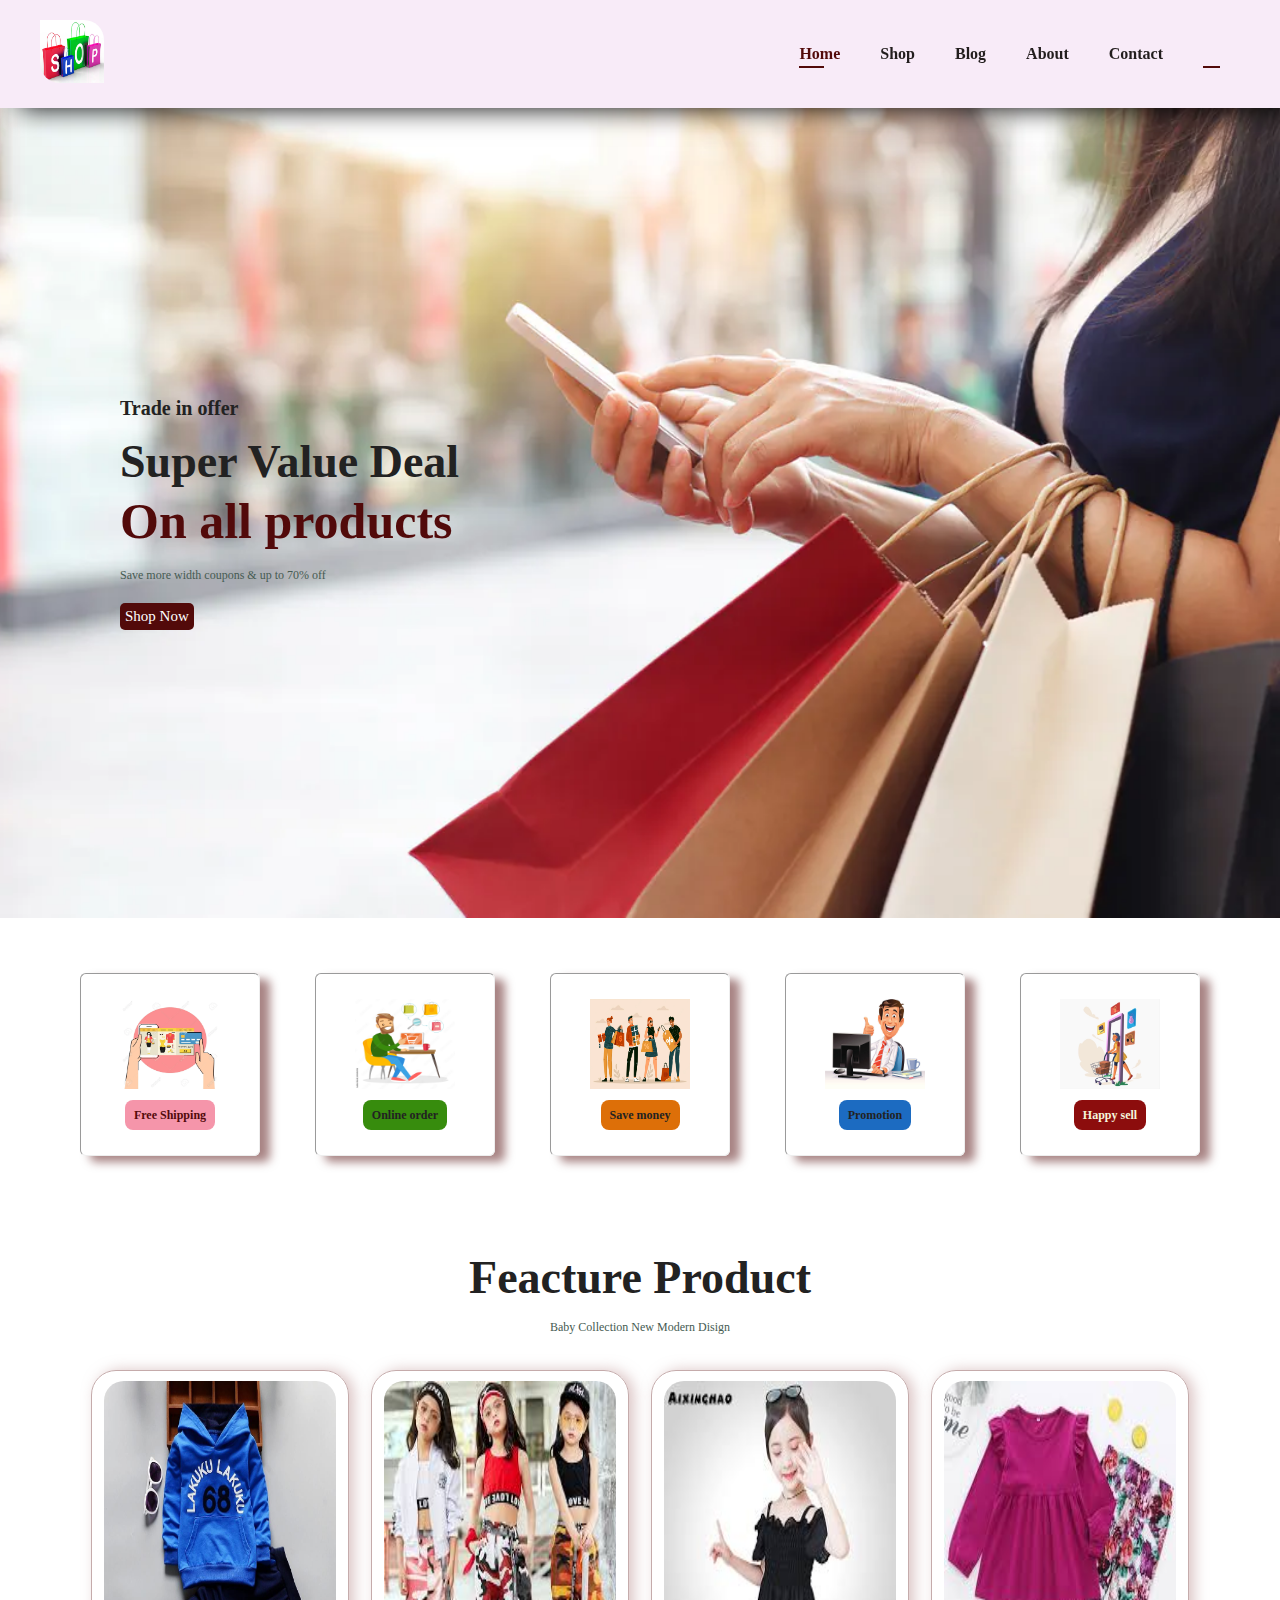
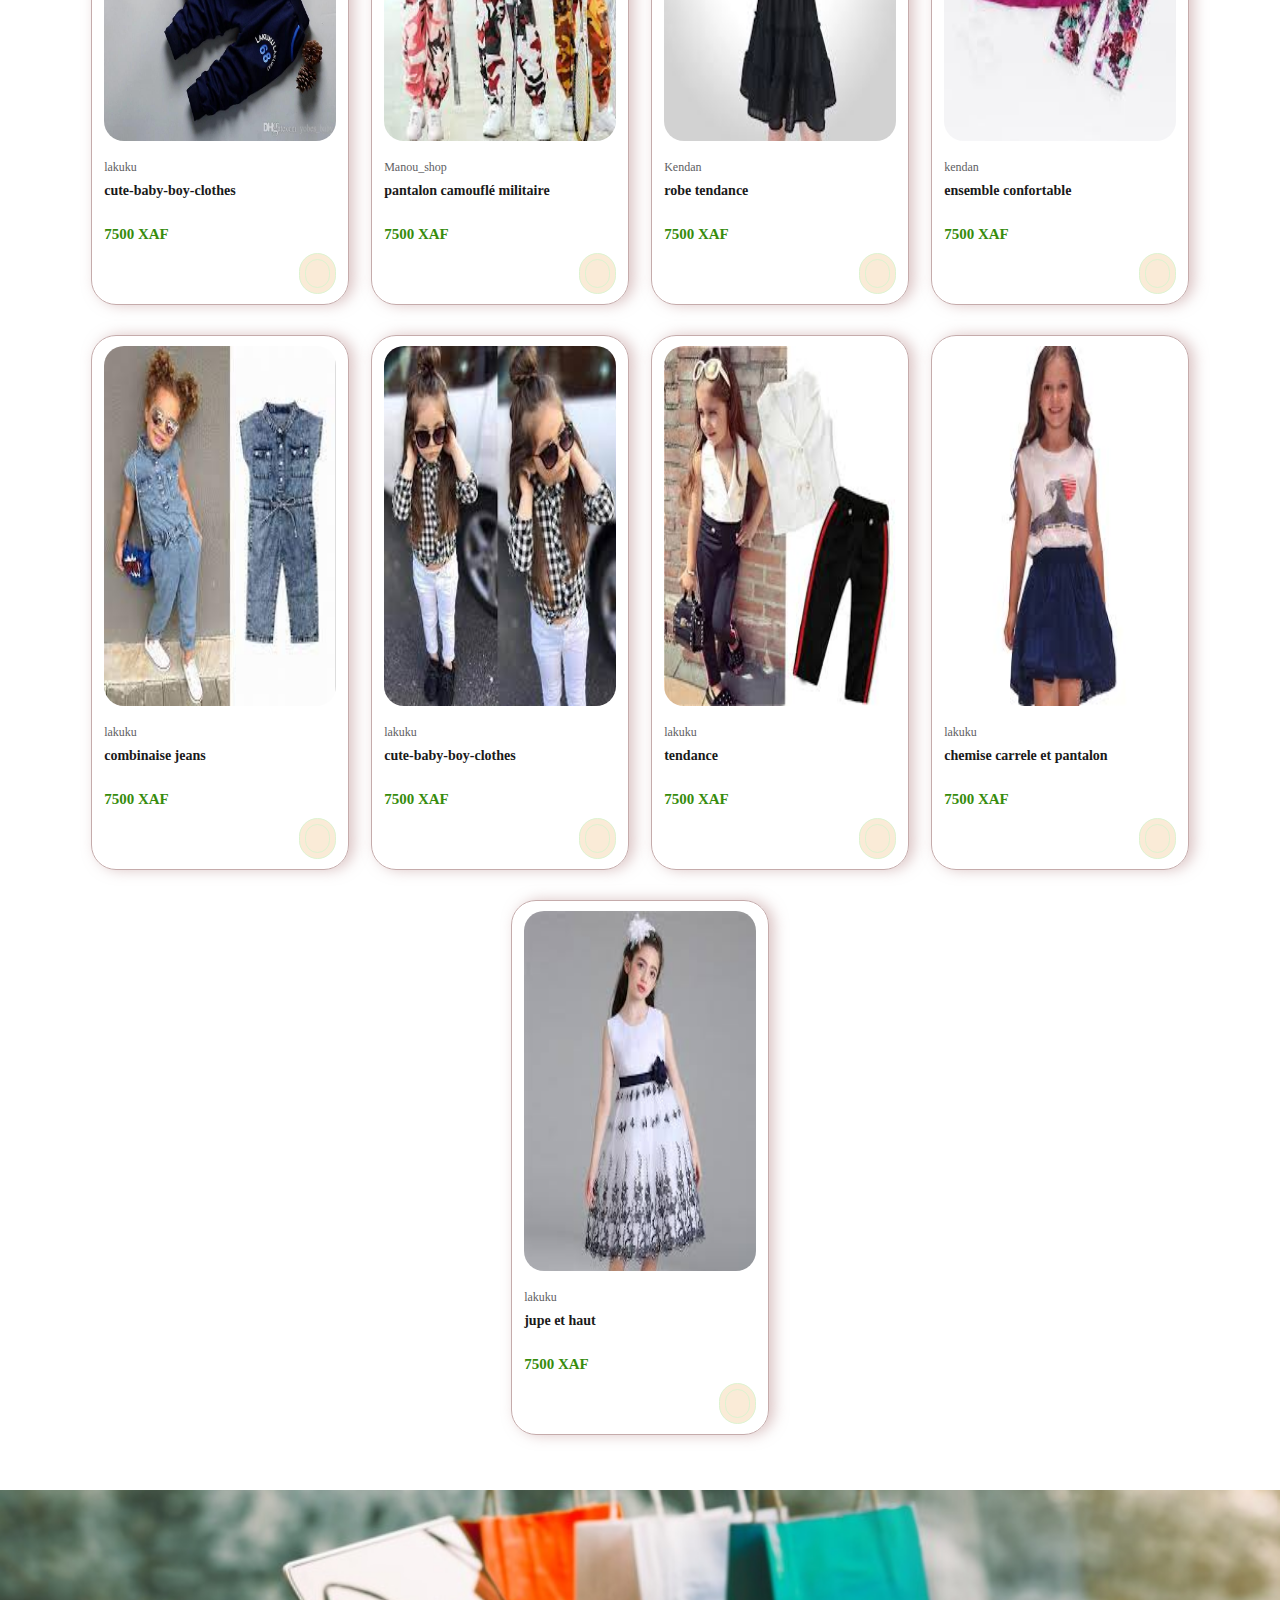
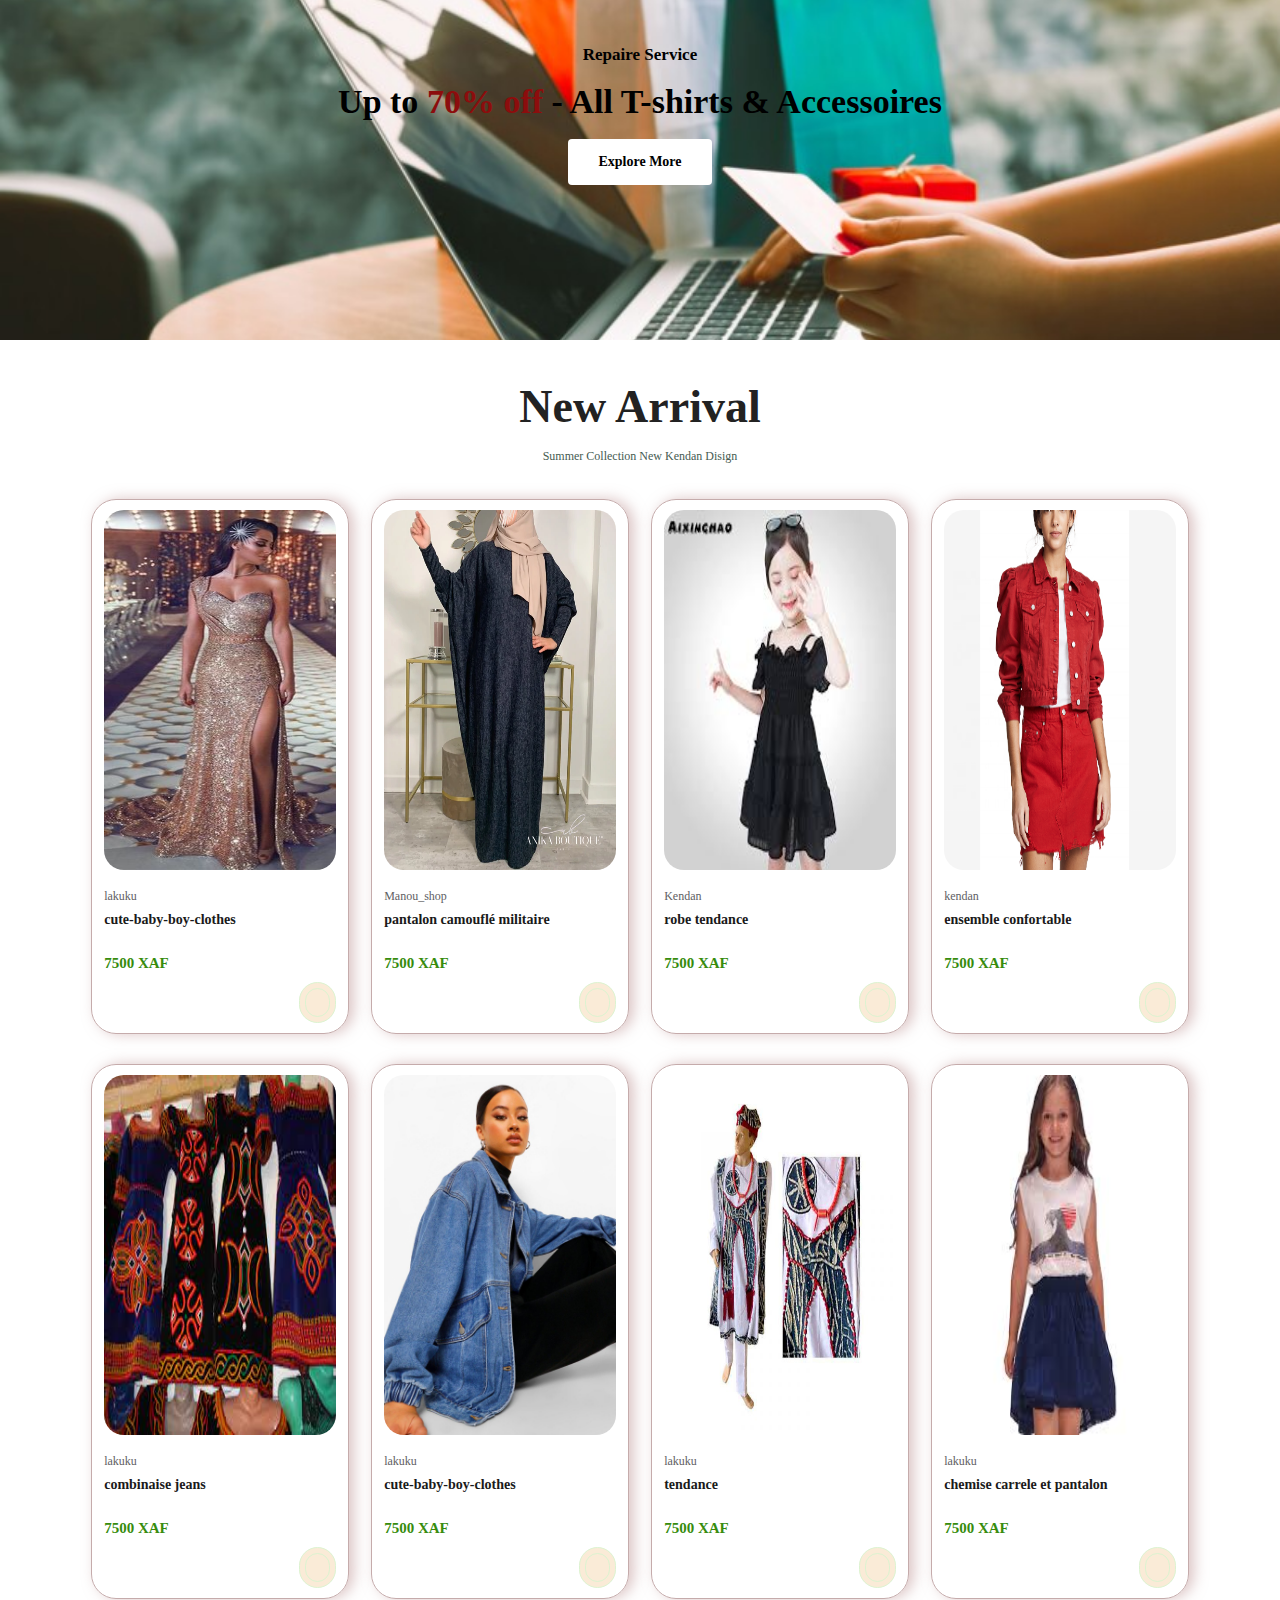
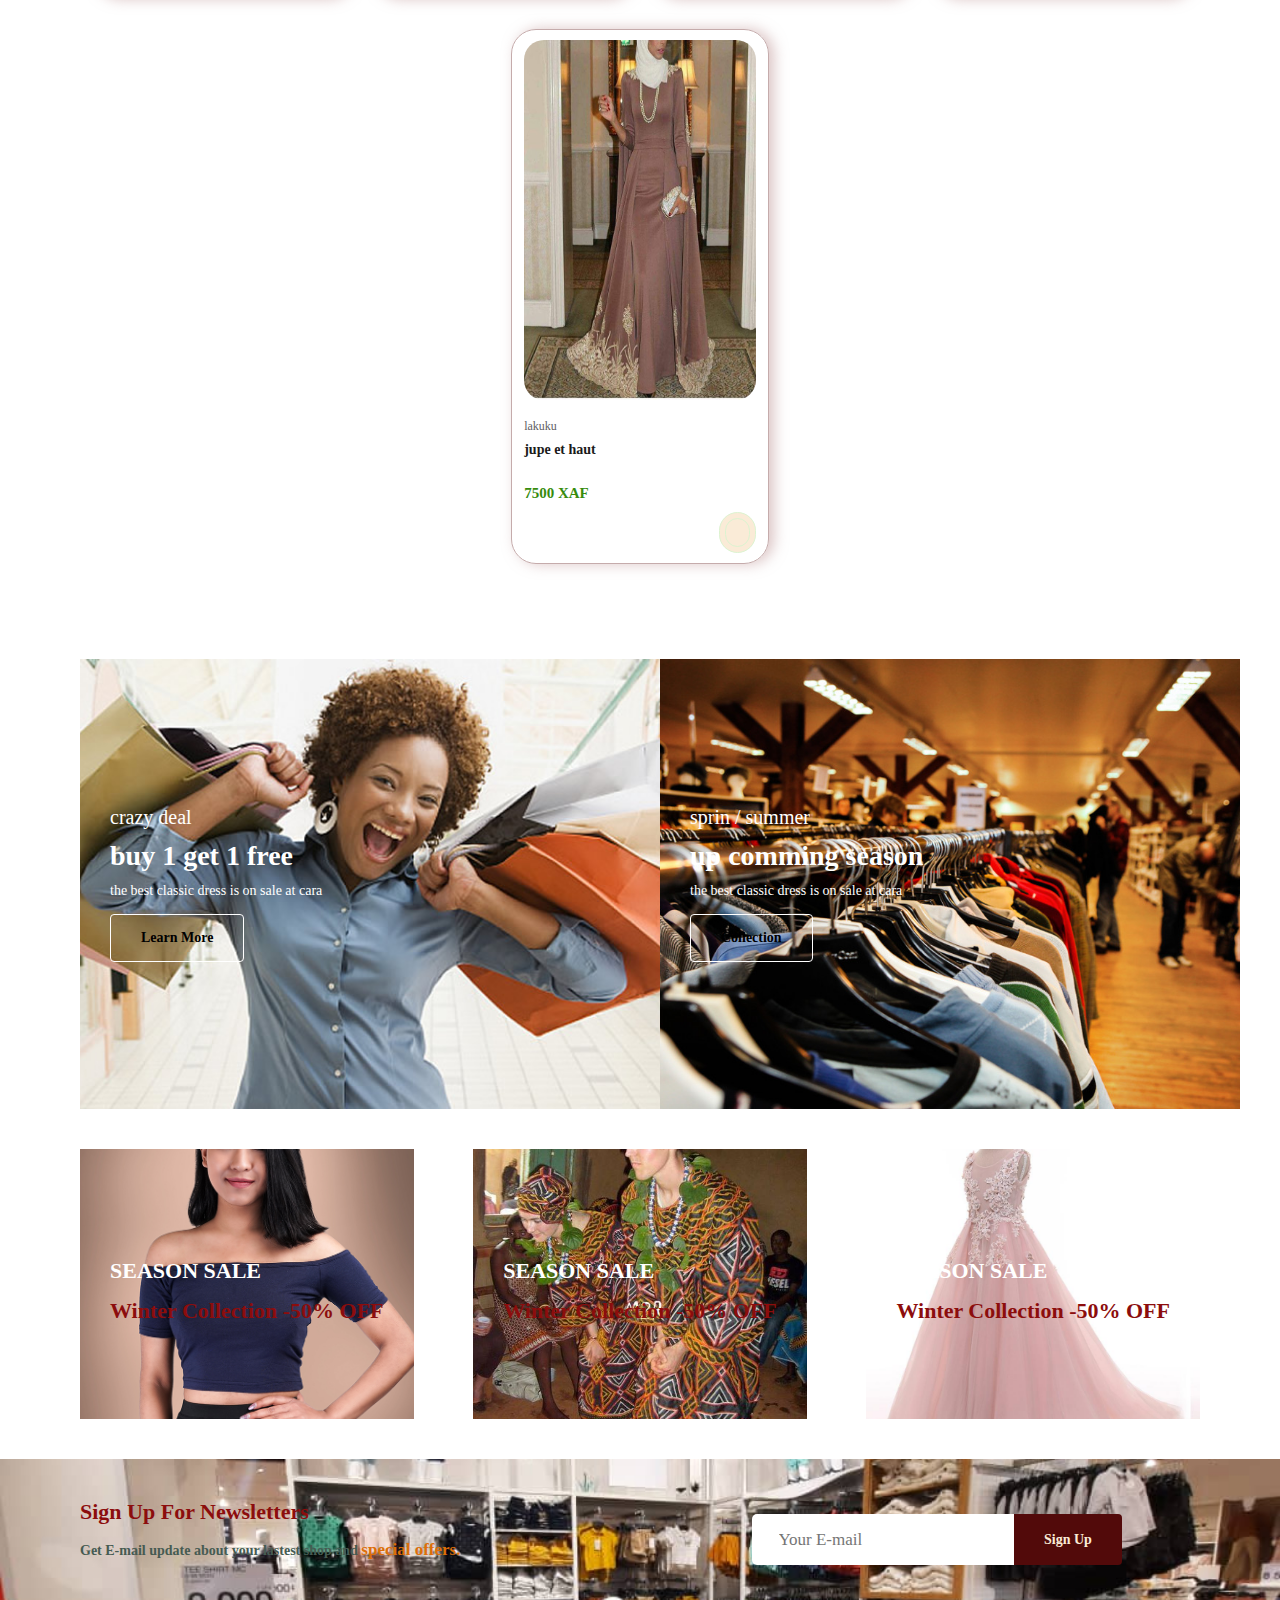
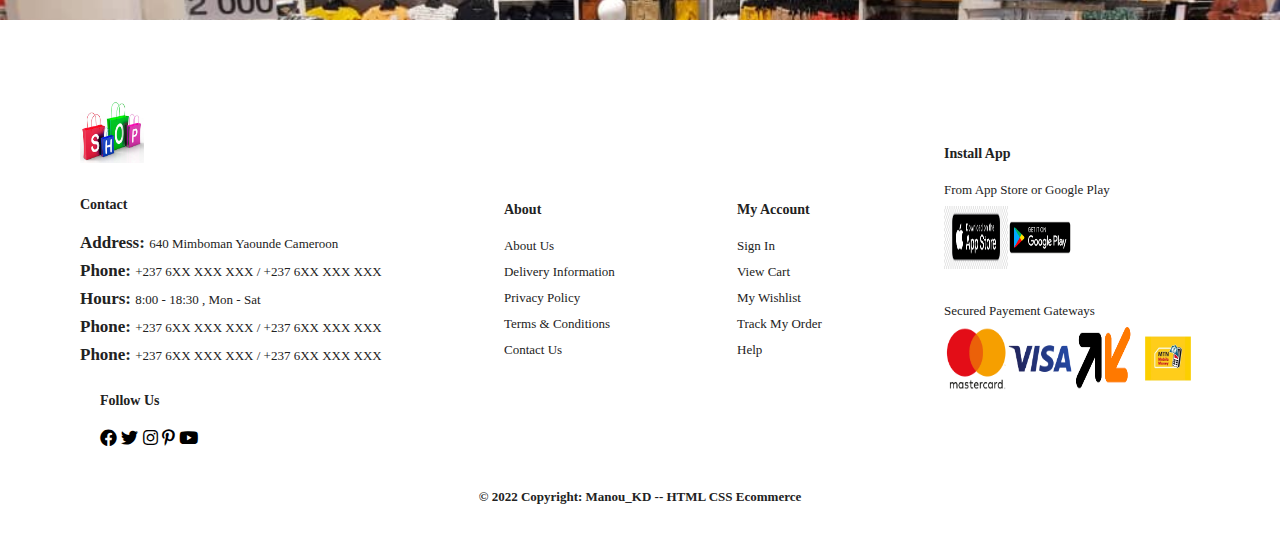
==== commit caedb8bd: "second commit" ====
--- a/index.html
+++ b/index.html
@@ -19,13 +19,13 @@
                 <li><a href="blog.html">Blog</a></li>
                 <li><a href="about.html">About</a></li>
                 <li><a href="contact.html">Contact</a></li>
-                <li id="lg-bag"><a href="cart.html">  <i class="far fa-shopping-bag"></i></a></li>
-                <a href="#" id="close"><img src="images/icons/x-circle-fill.svg" alt="" srcset=""> </a>
+                <li id="lg-bag"><a href="cart.html" class="active">  <i class="far fa-shopping-bag"></i></a></li>
+                <a href="#" id="close"><i class="far fa-shopping-bag"></i> </a>
             </ul>
         </div>
         <div id="mobile">
-                <a href="cart.html"><img src="images/icons/bag.svg" alt="" srcset=""></a>
-                <img src="images/icons/list.svg" id="bar" alt="" srcset="">
+                <a href="cart.html"><i class="far fa-shopping-bag"></i> </a>
+                <i class="fa fa-list" id="bar" aria-hidden="true"></i>
         </div>
     </section>
     <section id="hero">
--- a/style.css
+++ b/style.css
@@ -99,6 +99,7 @@
         position: sticky;
         top: 0;
         left: 0;   
+        z-index: 1000000000;
     }
 
     #header a .logo
@@ -515,18 +516,17 @@
     footer
     {
         display: flex;
-        flex-direction: column;
-        
-        
-    }
+        flex-direction: column;      
+    }
+
     footer .b1
     {
         display: flex;
         justify-content: space-between;
-        align-items: center;
-        
+        align-items: center;  
         flex-wrap: wrap;
     }
+
     footer .col
     {
         display: flex;
@@ -535,14 +535,17 @@
         margin-bottom: 20px;
         margin-top: 0;
     }
+
     footer .col .follow
     {
         padding: 20px;
     }
+
     footer .col .install
     {
         
     }
+
     footer .row
     {
         display: flex;
@@ -626,15 +629,17 @@
 /* single product */
 #prodetails
 {
-    padding: 40px 80px;
+    
     display: flex;
     margin-top: 20px;
+    padding: 10vh 5vw;
 } 
 #prodetails .single-pro-image
 {
     width: 40%;
     margin-right: 50px;
-    padding: 40px 80px;
+  
+
 }
 #prodetails .single-pro-image img
 {
@@ -654,7 +659,7 @@
 #prodetails .single-pro-details
 {
     width: 50%;
-    padding-top: 50px;
+  
 }
 #prodetails .single-pro-details h4
 {
@@ -687,11 +692,244 @@
     color: #fff;
     background-color: rgb(82, 10, 10);
 }
-
+#prodetails .single-pro-details apan
+{
+    font-size: 26px;
+
+}
 /* Blog Page */
-
+#page-header.blog-header
+{
+
+    background-image: url("images/banner/online.jpeg");
+}
+#blog
+{
+  padding: 150px 150px 0 150px;  
+}
+#blog .blog-box
+{
+    display: flex;
+    justify-content: space-around;
+    width: 100%;
+    align-items: center;
+    position: relative;
+    padding-bottom: 90px;
+}
+#blog .blog-img
+{
+    width: 50%;
+    margin-right: 1vw;
+}
+#blog img
+{
+    width: 100%;
+    height: 50vh;
+    object-fit: cover;
+}
+#blog .blog-details
+{
+    width: 50%;
+}
+#blog .blog-details a
+{
+    font-size: 11px;
+    text-decoration: none;
+    color: black;
+    font-weight: 700;
+    position: relative;
+    transition: 0.3s;
+}
+#blog .blog-details a::after
+{
+    content: "";
+    width: 50px;
+    height: 1px;
+    background: #000;
+    position: absolute;
+    top: 4px;
+    right: -60px;
+}
+
+#blog .blog-details a:hover
+{
+    color: rgb(140, 13, 13);
+}
+#blog .blog-details a:hover::after
+{
+    background-color: rgb(140, 13, 13);
+}
+#blog .blog-box h1 
+{
+    position: absolute;
+    top: -50px;
+    left: 0;
+    font-size: 70px;
+    color: #c9cbce;
+    z-index: -9;
+}
 
 /* About Page */
+#page-header.about-header
+{    
+    background-image: url("images/banner/bandeau-whatsapp-image-2020-12-10-at-18.11.16-336.jpeg");
+}
+#about-head
+{
+    display: flex;
+    align-items: center;
+}
+#about-head img
+{
+    width: 50%;
+    height: auto;
+}
+#about-head div
+{
+    width: 50%;
+}
+#about-app
+{
+    text-align: center;
+
+}
+#about-app .video
+{
+    width: 70%;
+    height: 100%;
+    margin: 30px auto;
+    
+}
+#about-app .video video
+{
+    width: 100%;
+    border-radius: 30px;
+}
+/* Contact Page */
+
+/* Cart page */
+#cart
+{
+    overflow: auto;
+}
+#cart table
+{
+    width: 100%;
+    border-collapse: collapse;
+    table-layout: fixed;
+    white-space: nowrap;
+}
+#cart table img
+{
+    width: 70px;
+}
+
+#cart table td:nth-child(1)
+{
+    width: 100px;
+    text-align: center;
+}
+#cart table td:nth-child(2)
+{
+    width: 150px;
+    text-align: center;
+}
+#cart table td:nth-child(3)
+{
+    width: 250px;
+    text-align: center;
+}
+#cart table td:nth-child(4),
+#cart table td:nth-child(5),
+#cart table td:nth-child(6)
+{
+    width: 150px;
+    text-align: center;
+}
+#cart table td:nth-child(5) input
+{
+    width: 70px;
+    padding: 10px 5px 10px 5px;
+}
+#cart table thead
+{
+    border: 1px solid #c9cbce;
+    border-right: none;
+    border-left: none;  
+}
+#cart table thead td
+{
+    font-weight: 700px;
+    text-transform: uppercase;
+    font-size: 13px  ;
+    padding: 18px 0;
+}
+
+#cart table tbody tr td
+{
+    padding-top: 15px;
+}
+#cart table tbody td
+{
+    font-size: 13px;
+}
+
+#cart-add 
+{
+    display: flex;
+    flex-wrap: wrap;
+    justify-content: space-between;
+}
+#coupon
+{
+    width: 50%;
+    margin-bottom: 30px;
+}
+#coupon h3,
+#subtotal h3
+{
+    padding-bottom: 15px;
+}
+#coupon input
+{
+    outline: none;
+    padding: 10px 20px;
+    width: 60%;
+    margin-right: 10px;
+    border: 1px solid #c9cbce;
+}
+#coupon button,
+#subtotal button
+{
+    background-color: rgb(140, 13, 13);
+    color: #fff;
+    padding: 12px 20px;
+}
+
+#subtotal
+{
+    width: 50%;
+    margin-bottom: 30px;
+    border: 1px solid #c9cbce;
+    padding: 30px;
+}
+#subtotal table
+{
+    border-collapse: collapse;
+    width: 100%;
+    margin-bottom: 20px;
+}
+#subtotal table td
+{
+    width: 50%;
+    padding: 10px;
+    font-size: 13px;
+    border: 1px solid #c9cbce;
+}
+
+
+/*  */
+
 
 
 
@@ -732,7 +970,7 @@
         display: flex;
         align-items: center;
     }
-    #mobile img
+    #mobile i
     {
        font-size: 20px;
        padding-left: 20px;
@@ -756,9 +994,9 @@
     }
     #feature
     {
-        
+        flex-direction: column;
         justify-content: center;
-       
+        align-content: center;
     }
     #feature .fe-box
     {
@@ -885,4 +1123,77 @@
     
         text-align: start;
     }
-}
+
+    /* single product */
+    #prodetails {
+        display: flex;
+       flex-direction: column;
+       width: 100%;
+    }
+    #prodetails .single-pro-image {
+        width: 100%;
+        
+    }
+    #prodetails .single-pro-details {
+        width: 100%;
+    }
+    
+    /*  */
+
+    #blog
+    {
+    padding: 30px 30px 0 30px;  
+    margin-top: 20px;
+    }
+    #blog .blog-box
+    {
+        display: flex;
+        flex-direction: column;
+                
+    }
+    #blog .blog-img
+    {
+        width: 100%;
+        margin-right: 1vw;
+    }
+    #blog img
+    {
+        width: 100%;
+        height: 50vh;
+        object-fit: cover;
+    }
+    #blog .blog-details
+    {
+        width: 80%;
+    }
+   /* about page */
+ 
+   #about-head {
+	display: flex;
+    flex-direction: column;
+	
+    }
+    #about-head img {
+        width: 70%;
+        height: auto;
+    }
+    #about-head div {
+        width: 70%;
+    }
+
+    /* Cart page */
+    #cart-add 
+    {
+       align-items: center;
+        flex-direction: column;
+    }
+    #coupon
+    {
+        width:80%;
+        
+    }
+    #subtotal
+    {
+        width: 80%;
+    }
+}
